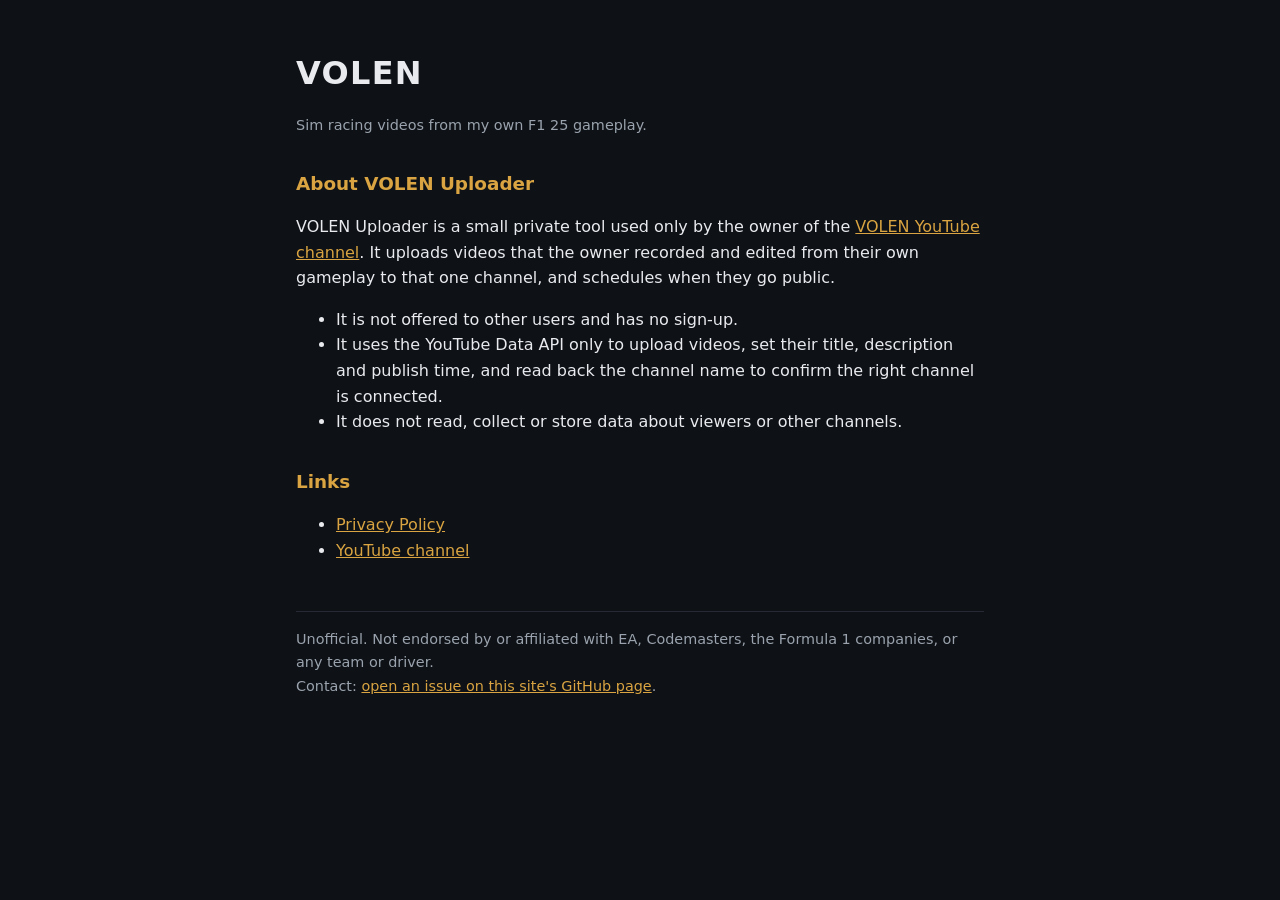
==== index.html @ 3c33f452 "feat: VOLEN Uploader homepage and privacy policy" ====
<!doctype html>
<html lang="en">
<head>
<meta charset="utf-8">
<meta name="viewport" content="width=device-width, initial-scale=1">
<title>VOLEN Uploader</title>
<meta name="description" content="VOLEN Uploader uploads VOLEN's own sim racing videos to the VOLEN YouTube channel.">
<link rel="stylesheet" href="style.css">
</head>
<body>
<main>
  <h1>VOLEN</h1>
  <p class="muted">Sim racing videos from my own F1 25 gameplay.</p>

  <h2>About VOLEN Uploader</h2>
  <p>VOLEN Uploader is a small private tool used only by the owner of the
  <a href="https://www.youtube.com/@volenracing">VOLEN YouTube channel</a>.
  It uploads videos that the owner recorded and edited from their own gameplay
  to that one channel, and schedules when they go public.</p>
  <ul>
    <li>It is not offered to other users and has no sign-up.</li>
    <li>It uses the YouTube Data API only to upload videos, set their title,
    description and publish time, and read back the channel name to confirm the right channel is connected.</li>
    <li>It does not read, collect or store data about viewers or other channels.</li>
  </ul>

  <h2>Links</h2>
  <ul>
    <li><a href="privacy.html">Privacy Policy</a></li>
    <li><a href="https://www.youtube.com/@volenracing">YouTube channel</a></li>
  </ul>

  <footer class="muted">
    Unofficial. Not endorsed by or affiliated with EA, Codemasters, the Formula 1 companies, or any team or driver.<br>
    Contact: <a href="https://github.com/leejh9674-rgb/leejh9674-rgb.github.io/issues">open an issue on this site's GitHub page</a>.
  </footer>
</main>
</body>
</html>
---- style.css ----
:root { --bg: #0e1116; --fg: #e8eaee; --muted: #9aa3ad; --accent: #d9a441; }
* { box-sizing: border-box; }
body { margin: 0; background: var(--bg); color: var(--fg); font: 16px/1.6 system-ui, -apple-system, "Segoe UI", sans-serif; }
main { max-width: 720px; margin: 0 auto; padding: 48px 16px 64px; }
h1 { font-size: 2rem; margin: 0 0 8px; letter-spacing: 0.04em; }
h2 { font-size: 1.15rem; margin: 32px 0 8px; color: var(--accent); }
p, li { color: var(--fg); }
.muted { color: var(--muted); font-size: 0.9rem; }
a { color: var(--accent); }
footer { margin-top: 48px; border-top: 1px solid #262b33; padding-top: 16px; }
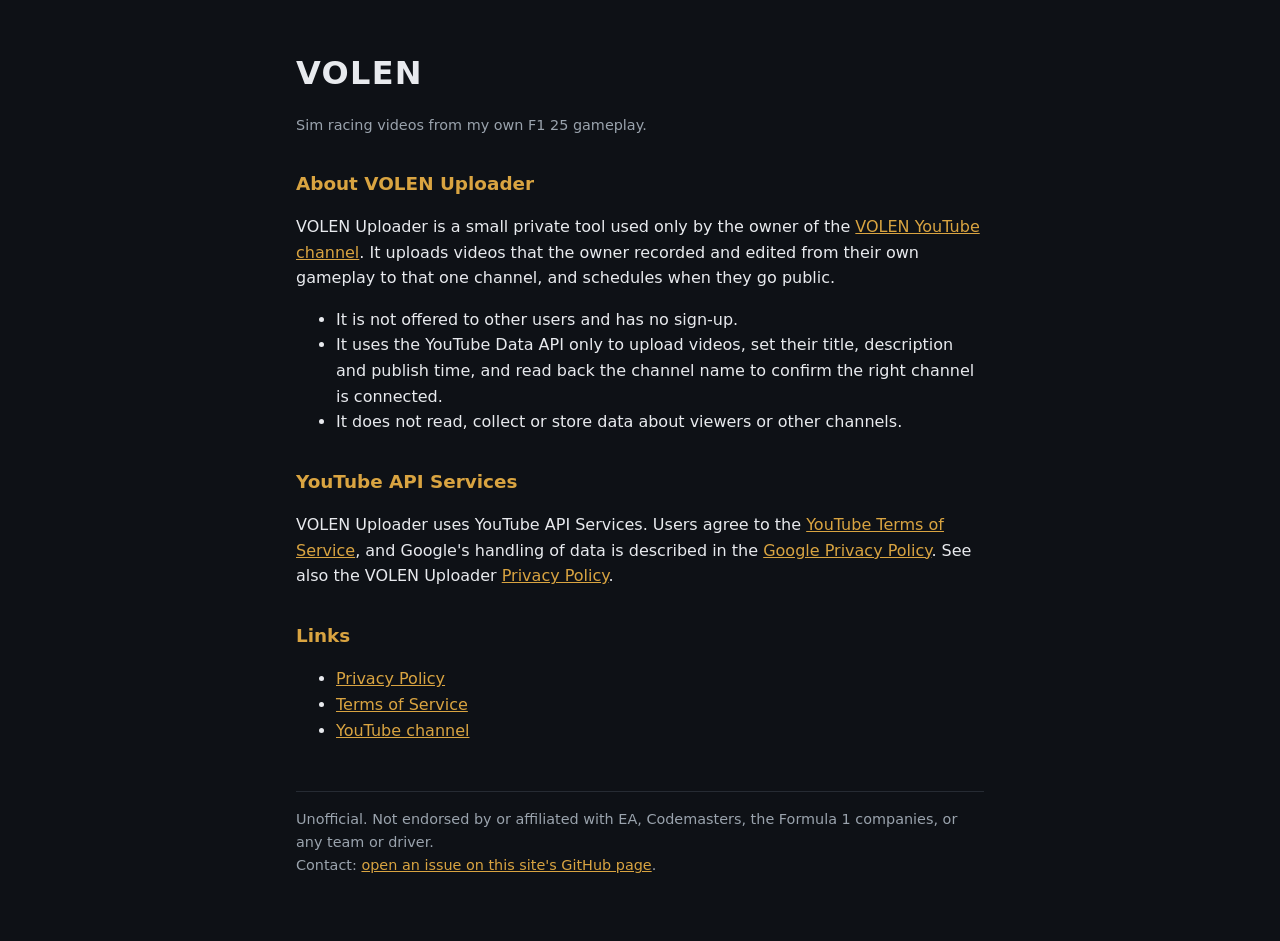
==== commit 099e150a: "feat: Terms of Service page; YouTube API Services notice on homepage" ====
--- a/index.html
+++ b/index.html
@@ -24,9 +24,16 @@
     <li>It does not read, collect or store data about viewers or other channels.</li>
   </ul>
 
+  <h2>YouTube API Services</h2>
+  <p>VOLEN Uploader uses YouTube API Services. Users agree to the
+  <a href="https://www.youtube.com/t/terms">YouTube Terms of Service</a>, and Google's handling of data is described in the
+  <a href="https://policies.google.com/privacy">Google Privacy Policy</a>.
+  See also the VOLEN Uploader <a href="privacy.html">Privacy Policy</a>.</p>
+
   <h2>Links</h2>
   <ul>
     <li><a href="privacy.html">Privacy Policy</a></li>
+    <li><a href="terms.html">Terms of Service</a></li>
     <li><a href="https://www.youtube.com/@volenracing">YouTube channel</a></li>
   </ul>
 
